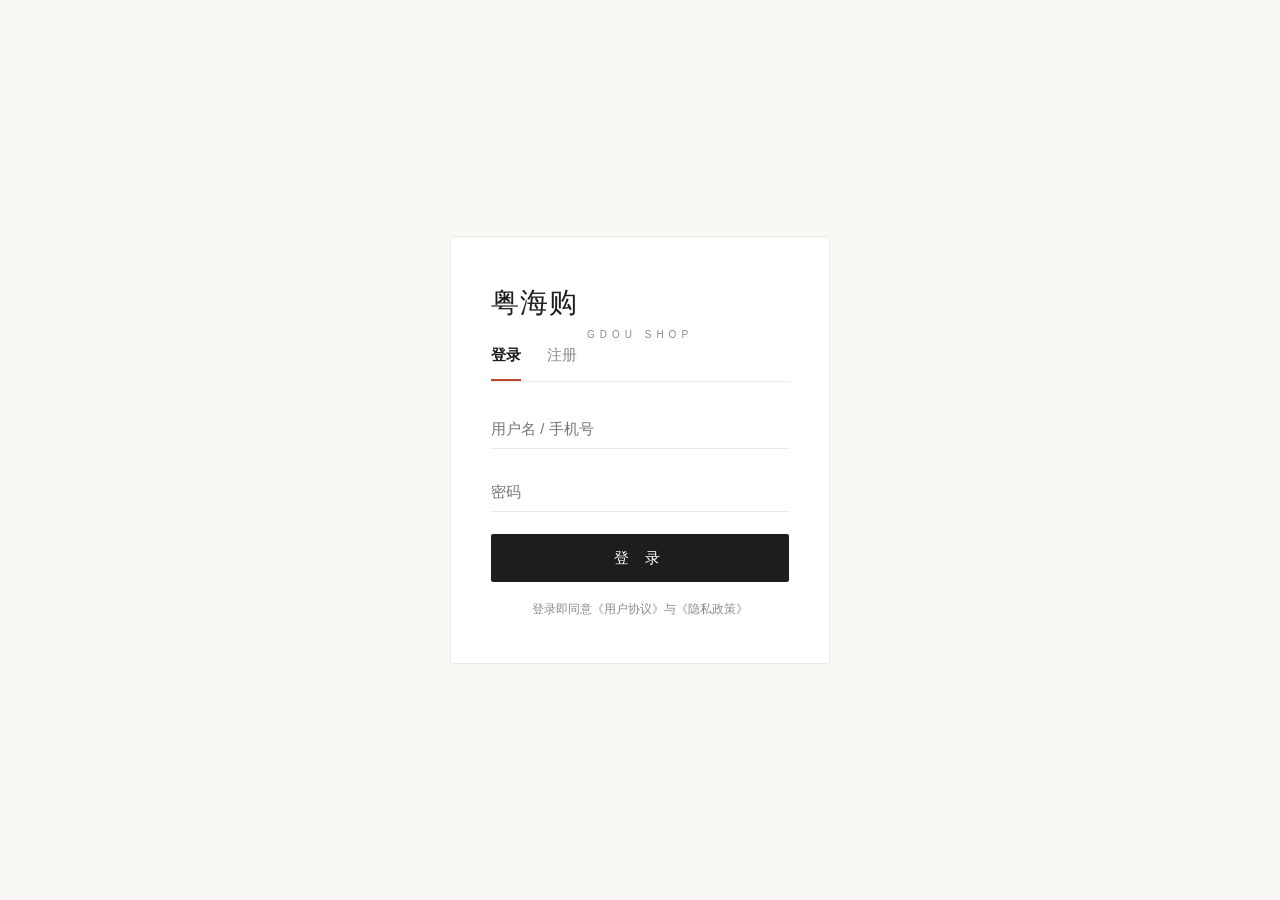
==== Week1/shop-frontend/login.html @ d307fcc5 "微服务智能商城：Spring Cloud Alibaba 后端 + 前端 + YOLO 商品识别" ====
<!DOCTYPE html>
<html lang="zh-CN">
<head>
<meta charset="UTF-8">
<meta name="viewport" content="width=device-width, initial-scale=1.0">
<title>登录 / 注册 · 粤海购</title>
<link rel="stylesheet" href="css/style.css">
</head>
<body>
<div class="auth">
  <div class="auth-card">
    <a class="brand" href="index.html" style="text-align:center">粤海购<small>GDOU SHOP</small></a>
    <div class="auth-tabs">
      <div id="tabLogin" class="on" onclick="sw('login')">登录</div>
      <div id="tabReg" onclick="sw('reg')">注册</div>
    </div>

    <div id="formLogin">
      <div class="fld"><input id="lu" placeholder="用户名 / 手机号"></div>
      <div class="fld"><input id="lp" type="password" placeholder="密码"></div>
      <button class="btn" onclick="doLogin()">登 录</button>
      <div class="tip">登录即同意《用户协议》与《隐私政策》</div>
    </div>

    <div id="formReg" style="display:none">
      <div class="fld"><input id="ru" placeholder="用户名"></div>
      <div class="fld"><input id="rphone" placeholder="手机号"></div>
      <div class="fld"><input id="rp" type="password" placeholder="密码"></div>
      <div class="fld"><input id="rp2" type="password" placeholder="确认密码"></div>
      <button class="btn" onclick="doReg()">注 册</button>
      <div class="tip">注册数据写入用户微服务（shop-user-server）</div>
    </div>
  </div>
</div>
<script src="js/app.js"></script>
<script>
function sw(t){const L=t==='login';tabLogin.className=L?'on':'';tabReg.className=L?'':'on';
  formLogin.style.display=L?'block':'none';formReg.style.display=L?'none':'block';}

async function doLogin(){
  const username=lu.value.trim(), password=lp.value.trim();
  if(!username||!password)return toast('请输入用户名和密码');
  try{
    const r=await fetch(`${GATEWAY}/user/login`,{method:'POST',headers:{'Content-Type':'application/json'},
      body:JSON.stringify({username,password}),signal:AbortSignal.timeout(2000)});
    const d=await r.json();
    if(d.code===0){ localStorage.setItem('user',username); localStorage.setItem('token',d.token||''); location.href='index.html'; }
    else toast(d.message||'登录失败');
  }catch(e){ // 后端未启动 → 本地降级
    localStorage.setItem('user',username); toast('（用户服务未启动，本地登录）欢迎 '+username); location.href='index.html';
  }
}
async function doReg(){
  const username=ru.value.trim(), phone=rphone.value.trim(), password=rp.value.trim();
  if(!username||!phone||!password)return toast('请填写完整');
  if(password!==rp2.value.trim())return toast('两次密码不一致');
  try{
    const r=await fetch(`${GATEWAY}/user/register`,{method:'POST',headers:{'Content-Type':'application/json'},
      body:JSON.stringify({username,phone,password}),signal:AbortSignal.timeout(2000)});
    const d=await r.json();
    if(d.code===0){ localStorage.setItem('user',username); toast('注册成功，已登录'); location.href='index.html'; }
    else toast(d.message||'注册失败');
  }catch(e){ localStorage.setItem('user',username); toast('（用户服务未启动，本地注册）'); location.href='index.html'; }
}
</script>
</body>
</html>
---- Week1/shop-frontend/css/style.css ----
/* 粤海购 · 编辑杂志风（节约大气，非 AI 味） */
*{margin:0;padding:0;box-sizing:border-box}
:root{
  --ink:#1d1d1f; --muted:#8a8a8e; --line:#eceae6; --bg:#fff; --bg2:#faf8f4;
  --accent:#bb4a2c;           /* 陶土色，仅少量点缀 */
  --serif:Georgia,"Times New Roman","Songti SC",serif;
  --sans:-apple-system,"Microsoft YaHei",Helvetica,Arial,sans-serif;
}
body{font-family:var(--sans);color:var(--ink);background:var(--bg);line-height:1.6;-webkit-font-smoothing:antialiased}
a{text-decoration:none;color:inherit}
.wrap{max-width:1160px;margin:0 auto;padding:0 24px}
svg{display:block}

/* 顶栏 */
.topbar{border-bottom:1px solid var(--line);font-size:12.5px;color:var(--muted)}
.topbar .wrap{display:flex;justify-content:space-between;height:38px;line-height:38px}
.topbar a{margin-left:18px}.topbar a:hover,.topbar .hi{color:var(--ink)}

/* 头部 */
.header .wrap{display:flex;align-items:center;gap:40px;padding:26px 24px}
.brand{font-family:var(--serif);font-size:28px;letter-spacing:1px}
.brand small{display:block;font-family:var(--sans);font-size:10px;letter-spacing:5px;color:var(--muted);margin-top:2px}
.nav{display:flex;gap:28px;font-size:14px;color:#444}
.nav a:hover{color:var(--accent)}
.tools{margin-left:auto;display:flex;align-items:center;gap:18px}
.tools .ic{width:22px;height:22px;stroke:var(--ink);stroke-width:1.5;fill:none;cursor:pointer}
.tools .ic:hover{stroke:var(--accent)}

/* 搜索（极简下划线） */
.searchbar{border-top:1px solid var(--line);border-bottom:1px solid var(--line)}
.searchbar .wrap{display:flex;align-items:center;height:54px;gap:12px}
.searchbar svg{width:18px;height:18px;stroke:var(--muted);stroke-width:1.6;fill:none}
.searchbar input{flex:1;border:0;outline:0;font-size:15px;background:transparent}
.searchbar .kbd{font-size:12px;color:var(--muted)}

/* 两个入口 */
.entries{display:grid;grid-template-columns:1fr 1fr;gap:20px;margin:34px 0}
.entry{display:flex;align-items:center;gap:18px;padding:26px 28px;border:1px solid var(--line);border-radius:2px;transition:.18s;cursor:pointer;background:var(--bg)}
.entry:hover{border-color:var(--ink);transform:translateY(-2px)}
.entry .eic{width:34px;height:34px;stroke:var(--accent);stroke-width:1.4;fill:none;flex:none}
.entry b{font-size:17px;font-weight:600}
.entry p{font-size:13px;color:var(--muted);margin-top:2px}
.entry .arr{margin-left:auto;width:20px;height:20px;stroke:var(--muted);stroke-width:1.5;fill:none}

/* hero */
.hero{background:var(--bg2);border-radius:3px;padding:72px 56px;margin-bottom:10px}
.hero .eyebrow{font-size:12px;letter-spacing:3px;color:var(--accent);text-transform:uppercase}
.hero h1{font-family:var(--serif);font-size:46px;font-weight:500;line-height:1.2;margin:14px 0 16px}
.hero p{color:var(--muted);max-width:520px}
.hero .cta{display:inline-block;margin-top:26px;border-bottom:1px solid var(--ink);padding-bottom:3px;font-size:14px}
.hero .cta:hover{color:var(--accent);border-color:var(--accent)}

/* 区块标题 */
.sec{margin:56px 0 22px}
.sec .eyebrow{font-size:12px;letter-spacing:3px;color:var(--muted);text-transform:uppercase}
.sec h2{font-family:var(--serif);font-size:26px;font-weight:500;margin-top:6px}
.sec .note{font-size:12.5px;color:var(--muted);margin-top:4px}

/* 商品网格 */
.grid{display:grid;grid-template-columns:repeat(4,1fr);gap:28px}
.card{display:block}
.card .ph{aspect-ratio:1/1;background:var(--bg2);border-radius:2px;display:flex;align-items:center;justify-content:center;overflow:hidden;transition:.2s}
.card:hover .ph{background:#f3efe9}
.card .ph svg{width:54px;height:54px;stroke:#cfc8bd;stroke-width:1;fill:none}
.card .cname{font-size:14px;margin-top:14px;color:#333}
.card .cprice{font-size:17px;margin-top:6px;color:var(--accent);font-weight:600}
.card .cprice small{font-size:12px}
.card .cmeta{font-size:12px;color:var(--muted);margin-top:4px}

footer{border-top:1px solid var(--line);margin-top:70px;padding:34px 0;text-align:center;font-size:12.5px;color:var(--muted)}

/* 登录 / 注册 */
.auth{min-height:100vh;display:flex;align-items:center;justify-content:center;background:var(--bg2);padding:24px}
.auth-card{width:380px;background:var(--bg);border:1px solid var(--line);border-radius:3px;padding:44px 40px}
.auth-card .brand{text-align:center;margin-bottom:30px}
.auth-tabs{display:flex;gap:26px;border-bottom:1px solid var(--line);margin-bottom:26px}
.auth-tabs div{padding-bottom:12px;cursor:pointer;color:var(--muted);font-size:15px}
.auth-tabs div.on{color:var(--ink);border-bottom:2px solid var(--accent);font-weight:600}
.fld{border-bottom:1px solid var(--line);margin-bottom:22px}
.fld input{width:100%;border:0;outline:0;height:40px;font-size:15px;background:transparent}
.fld:focus-within{border-color:var(--ink)}
.btn{width:100%;height:48px;background:var(--ink);color:#fff;border:0;border-radius:2px;font-size:15px;letter-spacing:6px;cursor:pointer;transition:.15s}
.btn:hover{background:var(--accent)}
.auth-card .tip{text-align:center;font-size:12px;color:var(--muted);margin-top:18px}

/* 商品识别 */
.back{display:inline-block;margin:24px 0 6px;font-size:14px;color:var(--muted)}.back:hover{color:var(--accent)}
.rec{border:1px solid var(--line);border-radius:3px;padding:40px;margin-bottom:40px}
.sec-title{font-family:var(--serif);font-size:24px;font-weight:500;margin-bottom:8px}
.drop{display:block;border:1px dashed #d7d2c8;border-radius:3px;padding:54px;text-align:center;color:var(--muted);cursor:pointer;transition:.15s}
.drop svg{width:40px;height:40px;stroke:#c2bcb1;stroke-width:1.3;fill:none;margin:0 auto 12px}
.drop:hover{border-color:var(--accent);color:var(--accent);background:var(--bg2)}
.preview{max-width:100%;max-height:360px;margin-top:18px;border-radius:3px}
.result{margin-top:20px}
.result .row{display:flex;justify-content:space-between;font-size:14px;margin:4px 0}
.result .bar{height:6px;background:var(--accent);border-radius:3px;margin-bottom:12px;opacity:.85}

/* Toast 提示（替代原生 alert） */
.toast{position:fixed;top:26px;left:50%;transform:translateX(-50%) translateY(-14px);background:var(--ink);color:#fff;padding:13px 24px;border-radius:4px;font-size:14px;letter-spacing:.5px;opacity:0;transition:.26s ease;z-index:9999;pointer-events:none;max-width:80%;box-shadow:0 8px 30px rgba(0,0,0,.16)}
.toast.show{opacity:1;transform:translateX(-50%) translateY(0)}
.toast.err{background:#a3322a}
.toast.ok{background:#2f6b45}

/* 商品识别 · 模型分段选择器 */
.model-pick{display:flex;flex-wrap:wrap;gap:0;border:1px solid var(--line);border-radius:2px;overflow:hidden;margin-bottom:18px;width:fit-content}
.model-pick .seg{appearance:none;border:0;border-left:1px solid var(--line);background:var(--bg);color:var(--muted);font-family:var(--sans);font-size:13px;padding:9px 16px;cursor:pointer;transition:.15s;white-space:nowrap}
.model-pick .seg:first-child{border-left:0}
.model-pick .seg:hover{color:var(--ink);background:var(--bg2)}
.model-pick .seg.on{background:var(--ink);color:#fff}
.model-pick .seg.on:hover{background:var(--accent)}

/* 商品识别 · 检测框叠加层 */
.canvas-wrap{position:relative;display:inline-block;line-height:0;margin-top:18px}
.canvas-wrap .preview{margin-top:0;display:block}
.canvas-wrap .overlay{position:absolute;top:0;left:0;pointer-events:none}

/* 商品识别 · 结果汇总行 */
.result .reco-meta{font-size:12.5px;color:var(--muted);margin-bottom:14px;letter-spacing:.2px}
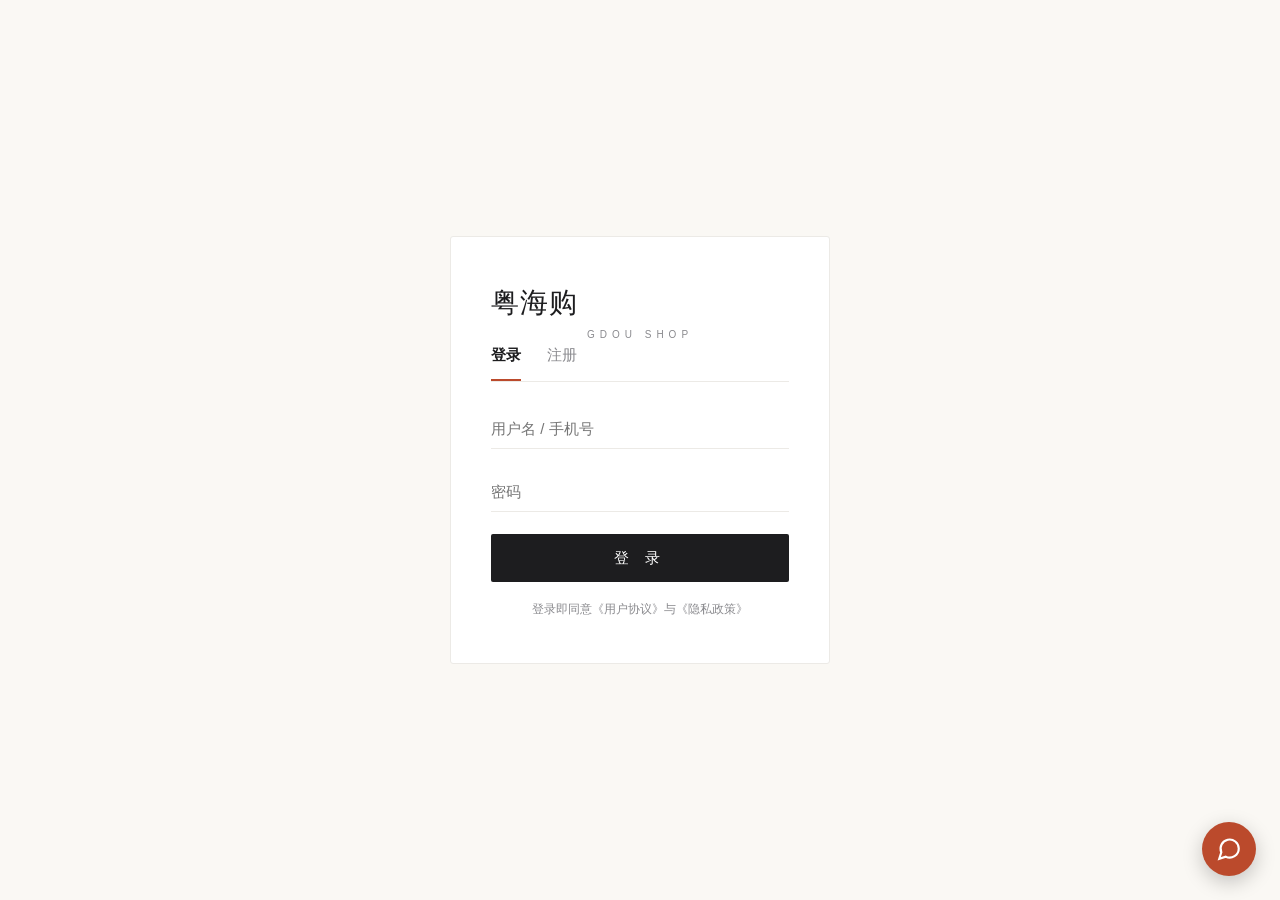
==== commit 96a42946: "新增推荐与问答模块 + 商品零食化 + 账户/详情/购物车/订单前后端打通 + 识别页重做 - 推荐模块 recommend/：基于天池用户行为数据的 ItemCF + 类目级协同过滤，在线服务 + " ====
--- a/Week1/shop-frontend/login.html
+++ b/Week1/shop-frontend/login.html
@@ -28,7 +28,7 @@
       <div class="fld"><input id="rp" type="password" placeholder="密码"></div>
       <div class="fld"><input id="rp2" type="password" placeholder="确认密码"></div>
       <button class="btn" onclick="doReg()">注 册</button>
-      <div class="tip">注册数据写入用户微服务（shop-user-server）</div>
+      <div class="tip">注册即同意《用户协议》与《隐私政策》</div>
     </div>
   </div>
 </div>
@@ -58,7 +58,7 @@
     const r=await fetch(`${GATEWAY}/user/register`,{method:'POST',headers:{'Content-Type':'application/json'},
       body:JSON.stringify({username,phone,password}),signal:AbortSignal.timeout(2000)});
     const d=await r.json();
-    if(d.code===0){ localStorage.setItem('user',username); toast('注册成功，已登录'); location.href='index.html'; }
+    if(d.code===0){ localStorage.setItem('user',username); localStorage.setItem('token',d.token||''); toast('注册成功，已登录'); location.href='index.html'; }
     else toast(d.message||'注册失败');
   }catch(e){ localStorage.setItem('user',username); toast('（用户服务未启动，本地注册）'); location.href='index.html'; }
 }
--- a/Week1/shop-frontend/css/style.css
+++ b/Week1/shop-frontend/css/style.css
@@ -26,12 +26,20 @@
 .tools .ic{width:22px;height:22px;stroke:var(--ink);stroke-width:1.5;fill:none;cursor:pointer}
 .tools .ic:hover{stroke:var(--accent)}
 
-/* 搜索（极简下划线） */
-.searchbar{border-top:1px solid var(--line);border-bottom:1px solid var(--line)}
-.searchbar .wrap{display:flex;align-items:center;height:54px;gap:12px}
-.searchbar svg{width:18px;height:18px;stroke:var(--muted);stroke-width:1.6;fill:none}
-.searchbar input{flex:1;border:0;outline:0;font-size:15px;background:transparent}
-.searchbar .kbd{font-size:12px;color:var(--muted)}
+/* 搜索（贴合整体编辑风：直角细框 + 墨黑按钮，聚焦/hover 才用陶土色点缀） */
+.searchbar{border-bottom:1px solid var(--line);padding:18px 0}
+.searchbar .wrap{display:flex}
+.searchrow{display:flex;gap:14px;width:100%;align-items:stretch}
+.searchbox{display:flex;align-items:center;flex:1;min-width:0;height:48px;border:1px solid var(--ink);border-radius:2px;background:#fff;overflow:hidden;transition:.15s}
+.searchbox:focus-within{border-color:var(--accent)}
+.searchbox .s-ic{width:18px;height:18px;stroke:var(--muted);stroke-width:1.6;fill:none;flex:none;margin-left:14px}
+.searchbox input{flex:1;min-width:0;height:100%;border:0;outline:0;font-size:14px;background:transparent;padding:0 12px;color:var(--ink)}
+.s-btn{flex:none;align-self:stretch;padding:0 30px;border:0;background:var(--ink);color:#fff;font-size:14px;letter-spacing:4px;cursor:pointer;transition:.15s}
+.s-btn:hover{background:var(--accent)}
+/* 搜索框右侧 · 商品识别入口按钮 */
+.reco-btn{flex:none;display:flex;align-items:center;gap:8px;padding:0 24px;height:48px;background:var(--accent);color:#fff;border:1px solid var(--accent);border-radius:2px;font-size:14px;font-weight:500;cursor:pointer;transition:.15s;white-space:nowrap}
+.reco-btn:hover{background:#a23f23;border-color:#a23f23}
+.reco-btn svg{width:18px;height:18px;stroke:#fff;stroke-width:1.6;fill:none}
 
 /* 两个入口 */
 .entries{display:grid;grid-template-columns:1fr 1fr;gap:20px;margin:34px 0}
@@ -81,15 +89,20 @@
 .fld:focus-within{border-color:var(--ink)}
 .btn{width:100%;height:48px;background:var(--ink);color:#fff;border:0;border-radius:2px;font-size:15px;letter-spacing:6px;cursor:pointer;transition:.15s}
 .btn:hover{background:var(--accent)}
+.btn:disabled,.btn:disabled:hover{background:#d8d3c9;color:#fff;cursor:not-allowed}
 .auth-card .tip{text-align:center;font-size:12px;color:var(--muted);margin-top:18px}
 
 /* 商品识别 */
 .back{display:inline-block;margin:24px 0 6px;font-size:14px;color:var(--muted)}.back:hover{color:var(--accent)}
 .rec{border:1px solid var(--line);border-radius:3px;padding:40px;margin-bottom:40px}
 .sec-title{font-family:var(--serif);font-size:24px;font-weight:500;margin-bottom:8px}
-.drop{display:block;border:1px dashed #d7d2c8;border-radius:3px;padding:54px;text-align:center;color:var(--muted);cursor:pointer;transition:.15s}
-.drop svg{width:40px;height:40px;stroke:#c2bcb1;stroke-width:1.3;fill:none;margin:0 auto 12px}
-.drop:hover{border-color:var(--accent);color:var(--accent);background:var(--bg2)}
+.drop{display:block;border:1.5px dashed #d8d3c9;border-radius:4px;padding:52px 40px;text-align:center;cursor:pointer;transition:.18s;background:var(--bg2)}
+.drop:hover{border-color:var(--accent);background:#f7f1ea}
+.drop-ic{display:inline-flex;align-items:center;justify-content:center;width:58px;height:58px;border-radius:50%;background:#fff;border:1px solid var(--line);margin-bottom:16px;transition:.18s}
+.drop:hover .drop-ic{border-color:var(--accent)}
+.drop-ic svg{width:24px;height:24px;stroke:var(--accent);stroke-width:1.5;fill:none}
+.drop-main{font-size:15px;color:var(--ink);font-weight:500}
+.drop-sub{font-size:12.5px;color:var(--muted);margin-top:6px}
 .preview{max-width:100%;max-height:360px;margin-top:18px;border-radius:3px}
 .result{margin-top:20px}
 .result .row{display:flex;justify-content:space-between;font-size:14px;margin:4px 0}
@@ -100,6 +113,27 @@
 .toast.show{opacity:1;transform:translateX(-50%) translateY(0)}
 .toast.err{background:#a3322a}
 .toast.ok{background:#2f6b45}
+
+/* 识别页：左右两栏（左 控制区 / 右 预览+结果） */
+.rec-grid{display:grid;grid-template-columns:1fr 1fr;gap:30px;align-items:start;margin-top:20px}
+.rec-input,.rec-output{min-width:0}
+.rec-input .drop{margin-top:0;min-height:320px;display:flex;flex-direction:column;align-items:center;justify-content:center}
+.rec-input .btn{width:100%;margin-top:16px;letter-spacing:6px}
+.rec-output{border:1px solid var(--line);border-radius:4px;background:var(--bg2);padding:18px;min-height:320px;display:flex;flex-direction:column}
+.rec-output .canvas-wrap{display:block;align-self:center}
+.rec-empty{flex:1;display:flex;flex-direction:column;align-items:center;justify-content:center;gap:12px;color:var(--muted);text-align:center;min-height:280px}
+.rec-empty svg{width:46px;height:46px;stroke:#cfc8bd;stroke-width:1;fill:none}
+.rec-empty div{font-size:13px}
+/* 识别结果列表 */
+.result{margin-top:14px}
+.result:empty{display:none}
+.result .reco-meta{font-size:12.5px;color:var(--muted);padding-bottom:10px;border-bottom:1px solid var(--line);margin-bottom:4px}
+.result .row{display:flex;justify-content:space-between;align-items:baseline;font-size:14px;margin:13px 0 6px}
+.result .row b{font-weight:600;color:var(--ink)}
+.result .row span{color:var(--accent);font-weight:600;font-size:13px}
+.result .bar-track{height:6px;background:#eceae6;border-radius:3px;overflow:hidden}
+.result .bar{height:100%;background:var(--accent);border-radius:3px}
+@media(max-width:760px){.rec-grid{grid-template-columns:1fr}}
 
 /* 商品识别 · 模型分段选择器 */
 .model-pick{display:flex;flex-wrap:wrap;gap:0;border:1px solid var(--line);border-radius:2px;overflow:hidden;margin-bottom:18px;width:fit-content}
@@ -116,3 +150,136 @@
 
 /* 商品识别 · 结果汇总行 */
 .result .reco-meta{font-size:12.5px;color:var(--muted);margin-bottom:14px;letter-spacing:.2px}
+
+/* AI 客服 · 悬浮聊天窗 */
+.chat-fab{position:fixed;right:24px;bottom:24px;width:54px;height:54px;border-radius:50%;
+  background:var(--accent);display:flex;align-items:center;justify-content:center;cursor:pointer;
+  box-shadow:0 6px 20px rgba(0,0,0,.22);z-index:1000;transition:transform .15s}
+.chat-fab:hover{transform:scale(1.06)}
+.chat-fab svg{width:26px;height:26px;stroke:#fff;fill:none;stroke-width:2}
+.chat-panel{position:fixed;right:24px;bottom:90px;width:340px;max-width:calc(100vw - 32px);
+  height:460px;max-height:72vh;background:var(--bg);border:1px solid var(--ink);border-radius:6px;
+  box-shadow:0 14px 44px rgba(0,0,0,.24);display:none;flex-direction:column;overflow:hidden;z-index:1000}
+.chat-panel.on{display:flex}
+.chat-head{background:var(--accent);color:#fff;padding:12px 14px;font-weight:600;font-size:14px;
+  display:flex;justify-content:space-between;align-items:center}
+.chat-head small{font-weight:400;opacity:.85;font-size:11px}
+.chat-close{cursor:pointer;font-size:20px;line-height:1}
+.chat-body{flex:1;overflow-y:auto;padding:14px;display:flex;flex-direction:column;gap:10px;background:var(--bg2)}
+.chat-body .msg{max-width:82%;padding:8px 11px;border-radius:10px;font-size:13px;line-height:1.55;white-space:pre-wrap;word-break:break-word}
+.chat-body .msg.bot{background:var(--bg);border:1px solid var(--line);align-self:flex-start;border-top-left-radius:2px}
+.chat-body .msg.me{background:var(--accent);color:#fff;align-self:flex-end;border-top-right-radius:2px}
+.chat-quick{display:flex;flex-wrap:wrap;gap:6px;padding:0 14px 10px;background:var(--bg2)}
+.chat-quick span{font-size:12px;color:var(--accent);border:1px solid var(--accent);border-radius:14px;
+  padding:3px 10px;cursor:pointer;background:var(--bg)}
+.chat-input{display:flex;border-top:1px solid var(--line);padding:8px;gap:6px;background:var(--bg)}
+.chat-input input{flex:1;border:1px solid var(--line);border-radius:4px;padding:8px;font-size:13px;outline:none}
+.chat-input input:focus{border-color:var(--accent)}
+.chat-input button{background:var(--accent);color:#fff;border:none;border-radius:4px;padding:0 14px;cursor:pointer;font-size:13px}
+
+/* 推荐测试页 · 用户卡片 */
+.test-user{background:var(--bg2);border:1px solid var(--line);border-radius:3px;padding:22px 26px;margin:22px 0;display:flex;flex-wrap:wrap;align-items:center;gap:10px 26px}
+.test-user .tu-id{font-size:18px;font-weight:600}
+.test-user .tu-id b{color:var(--accent)}
+.test-user .tu-meta{font-size:13px;color:var(--muted)}
+.test-user .tu-tags{display:flex;flex-wrap:wrap;gap:6px}
+.test-user .tu-tags span{font-size:12px;color:var(--accent);border:1px solid var(--line);background:var(--bg);border-radius:12px;padding:2px 10px}
+.test-actions{display:flex;gap:14px;align-items:center;margin-top:18px}
+.test-actions .btn{width:auto;padding:0 30px;letter-spacing:2px}
+.test-hint{font-size:13px;color:var(--muted)}
+
+/* 空状态（购物车 / 订单） */
+.empty-state{text-align:center;padding:96px 20px}
+.empty-state svg{width:62px;height:62px;stroke:#d4cdc2;stroke-width:1.2;fill:none;margin-bottom:18px}
+.empty-state .es-title{font-size:18px;color:var(--ink);margin-bottom:8px}
+.empty-state .es-sub{font-size:13.5px;color:var(--muted);margin-bottom:24px}
+.empty-state .cta{display:inline-block;background:var(--accent);color:#fff;padding:11px 28px;border-radius:2px;font-size:14px}
+.empty-state .cta:hover{background:#a23f23}
+
+/* 商品卡 · 加入购物车 + emoji 占位 */
+.card{display:flex;flex-direction:column}
+.card-link{display:block;flex:1}
+.card .ph .emoji{font-size:60px;line-height:1}
+.add-btn{margin-top:10px;width:100%;height:38px;border:1px solid var(--ink);background:var(--bg);color:var(--ink);border-radius:2px;font-size:13px;cursor:pointer;transition:.15s}
+.add-btn:hover{background:var(--ink);color:#fff}
+
+/* 头部购物车角标 */
+.cart-wrap{position:relative;display:inline-flex}
+.cart-badge{position:absolute;top:-7px;right:-9px;min-width:16px;height:16px;padding:0 4px;background:var(--accent);color:#fff;font-size:11px;line-height:16px;text-align:center;border-radius:9px}
+
+/* 商品详情页 */
+.pd{display:grid;grid-template-columns:420px 1fr;gap:46px;margin:28px 0 10px;align-items:start}
+.pd-img{aspect-ratio:1/1;background:var(--bg2);border-radius:4px;display:flex;align-items:center;justify-content:center}
+.pd-img .emoji{font-size:150px;line-height:1}
+.pd-info h1{font-family:var(--serif);font-size:30px;font-weight:500;line-height:1.3}
+.pd-shop{color:var(--muted);font-size:13px;margin-top:8px}
+.pd-price{color:var(--accent);font-size:34px;font-weight:600;margin:22px 0}
+.pd-price small{font-size:18px}
+.pd-meta{font-size:13.5px;color:var(--muted);line-height:2;border-top:1px solid var(--line);border-bottom:1px solid var(--line);padding:14px 0;margin-bottom:24px}
+.pd-meta b{color:var(--ink);font-weight:500;margin-right:6px}
+.qty{display:inline-flex;align-items:center;border:1px solid var(--line);border-radius:2px;margin-bottom:22px}
+.qty button{width:38px;height:40px;border:0;background:var(--bg);font-size:18px;cursor:pointer;color:var(--ink)}
+.qty input{width:54px;height:40px;border:0;border-left:1px solid var(--line);border-right:1px solid var(--line);text-align:center;font-size:15px;outline:0}
+.pd-actions{display:flex;gap:14px}
+.pd-actions .btn{width:auto;padding:0 40px;letter-spacing:2px}
+.btn.ghost{background:var(--bg);color:var(--ink);border:1px solid var(--ink)}
+.btn.ghost:hover{background:var(--ink);color:#fff}
+
+/* 个人资料页 */
+.profile-card{max-width:560px;border:1px solid var(--line);border-radius:4px;padding:32px 36px;margin:24px 0}
+.profile-card .pc-avatar{width:64px;height:64px;border-radius:50%;background:var(--accent);color:#fff;display:flex;align-items:center;justify-content:center;font-size:26px;font-family:var(--serif);margin-bottom:18px}
+.profile-card .pc-row{display:flex;justify-content:space-between;padding:14px 0;border-top:1px solid var(--line);font-size:14px}
+.profile-card .pc-row span{color:var(--muted)}
+.profile-card .pc-links{display:flex;gap:14px;margin-top:24px;flex-wrap:wrap}
+
+/* 购物车 / 订单 列表行 */
+.line-item{display:flex;align-items:center;gap:16px;padding:16px 0;border-bottom:1px solid var(--line)}
+.line-item .li-img{width:58px;height:58px;flex:none;background:var(--bg2);border-radius:3px;display:flex;align-items:center;justify-content:center;font-size:30px}
+.line-item .li-name{flex:1;min-width:0}
+.line-item .li-name b{font-weight:500}
+.line-item .li-name small{display:block;color:var(--muted);font-size:12px;margin-top:3px}
+.line-item .li-price{color:var(--accent);font-weight:600;width:84px;text-align:right}
+.line-item .li-qty{display:inline-flex;align-items:center;border:1px solid var(--line);border-radius:2px}
+.line-item .li-qty button{width:30px;height:30px;border:0;background:var(--bg);cursor:pointer;font-size:15px}
+.line-item .li-qty span{width:34px;text-align:center;font-size:14px}
+.line-item .li-del{color:var(--muted);cursor:pointer;font-size:13px}
+.line-item .li-del:hover{color:var(--accent)}
+.cart-foot{display:flex;justify-content:flex-end;align-items:center;gap:24px;margin-top:24px}
+.cart-foot .total{font-size:15px}
+.cart-foot .total b{color:var(--accent);font-size:24px;margin-left:6px}
+.cart-foot .btn{width:auto;padding:0 44px}
+.order-card{border:1px solid var(--line);border-radius:4px;padding:18px 22px;margin-bottom:14px}
+.order-card .oc-head{display:flex;justify-content:space-between;font-size:12.5px;color:var(--muted);margin-bottom:10px}
+
+/* 商品识别 · 新布局 */
+.reco2{display:grid;grid-template-columns:1.25fr 1fr;gap:34px;align-items:start;margin:22px 0 10px}
+.reco2-left{min-width:0}
+.reco2-stage{border:1px solid var(--line);border-radius:6px;background:var(--bg2);min-height:400px;display:flex;align-items:center;justify-content:center;overflow:hidden;padding:16px}
+.reco2-stage .drop{border:1.5px dashed #d8d3c9;background:transparent;width:100%;min-height:368px}
+.reco2-stage .canvas-wrap{margin-top:0;max-width:100%}
+.reco2-stage .preview{margin-top:0;max-height:440px;max-width:100%}
+.reco2-actions{display:flex;gap:12px;margin-top:16px}
+.reco2-actions .btn{flex:1;letter-spacing:4px}
+.reco2-right{border:1px solid var(--line);border-radius:6px;padding:20px 22px;min-height:400px}
+.reco2-rhead{font-family:var(--serif);font-size:19px;font-weight:500}
+.reco2-rhead span{color:var(--muted);font-size:13px;font-family:var(--sans)}
+.reco2-right .reco-meta{margin:6px 0 0}
+.reco-list{margin-top:14px;display:flex;flex-direction:column;gap:14px}
+.reco-item{display:flex;gap:14px;align-items:flex-start;padding-bottom:14px;border-bottom:1px solid var(--line)}
+.reco-item:last-child{border-bottom:0;padding-bottom:0}
+.ri-emoji{width:50px;height:50px;flex:none;background:var(--bg2);border-radius:6px;display:flex;align-items:center;justify-content:center;font-size:28px}
+.ri-main{flex:1;min-width:0}
+.ri-name{font-size:14.5px;font-weight:500;display:flex;justify-content:space-between;gap:10px}
+.ri-pct{color:var(--accent);font-weight:600;flex:none}
+.bar-track{height:6px;background:var(--line);border-radius:3px;margin:8px 0;overflow:hidden}
+.bar-track .bar{height:100%;background:var(--accent);border-radius:3px;transition:width .4s}
+.ri-buy{display:flex;align-items:center;gap:12px;margin-top:8px}
+.ri-price{color:var(--accent);font-weight:600;font-size:15px}
+.ri-price small{font-size:11px}
+.ri-link{font-size:13px;color:var(--muted);border-bottom:1px solid var(--line)}
+.ri-link:hover{color:var(--accent);border-color:var(--accent)}
+.ri-add{margin-left:auto;border:1px solid var(--ink);background:var(--bg);color:var(--ink);border-radius:2px;padding:6px 14px;font-size:12.5px;cursor:pointer;transition:.15s}
+.ri-add:hover{background:var(--ink);color:#fff}
+.reco-empty2{color:var(--muted);text-align:center;padding:70px 10px;font-size:13.5px}
+.reco-empty2 svg{width:52px;height:52px;stroke:#d4cdc2;stroke-width:1.2;fill:none;margin:0 auto 14px}
+@media(max-width:860px){.reco2{grid-template-columns:1fr}}
